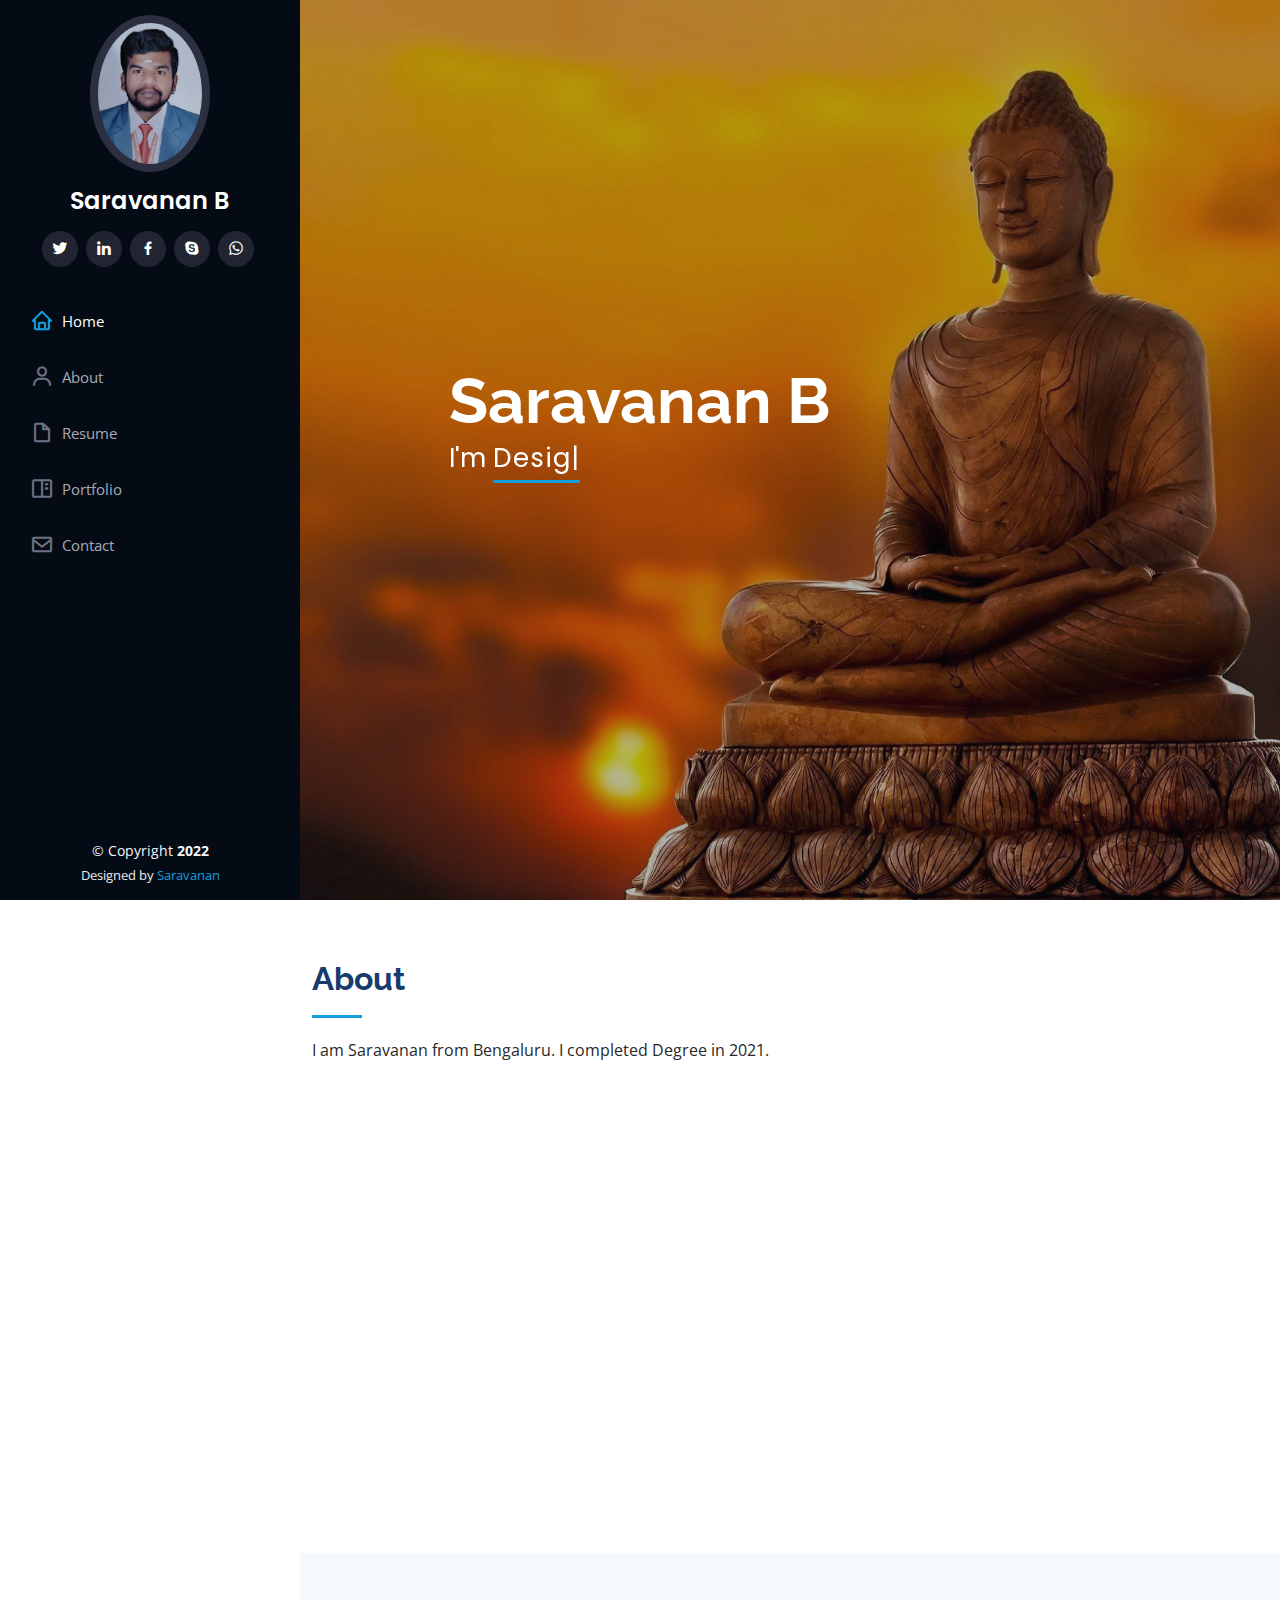
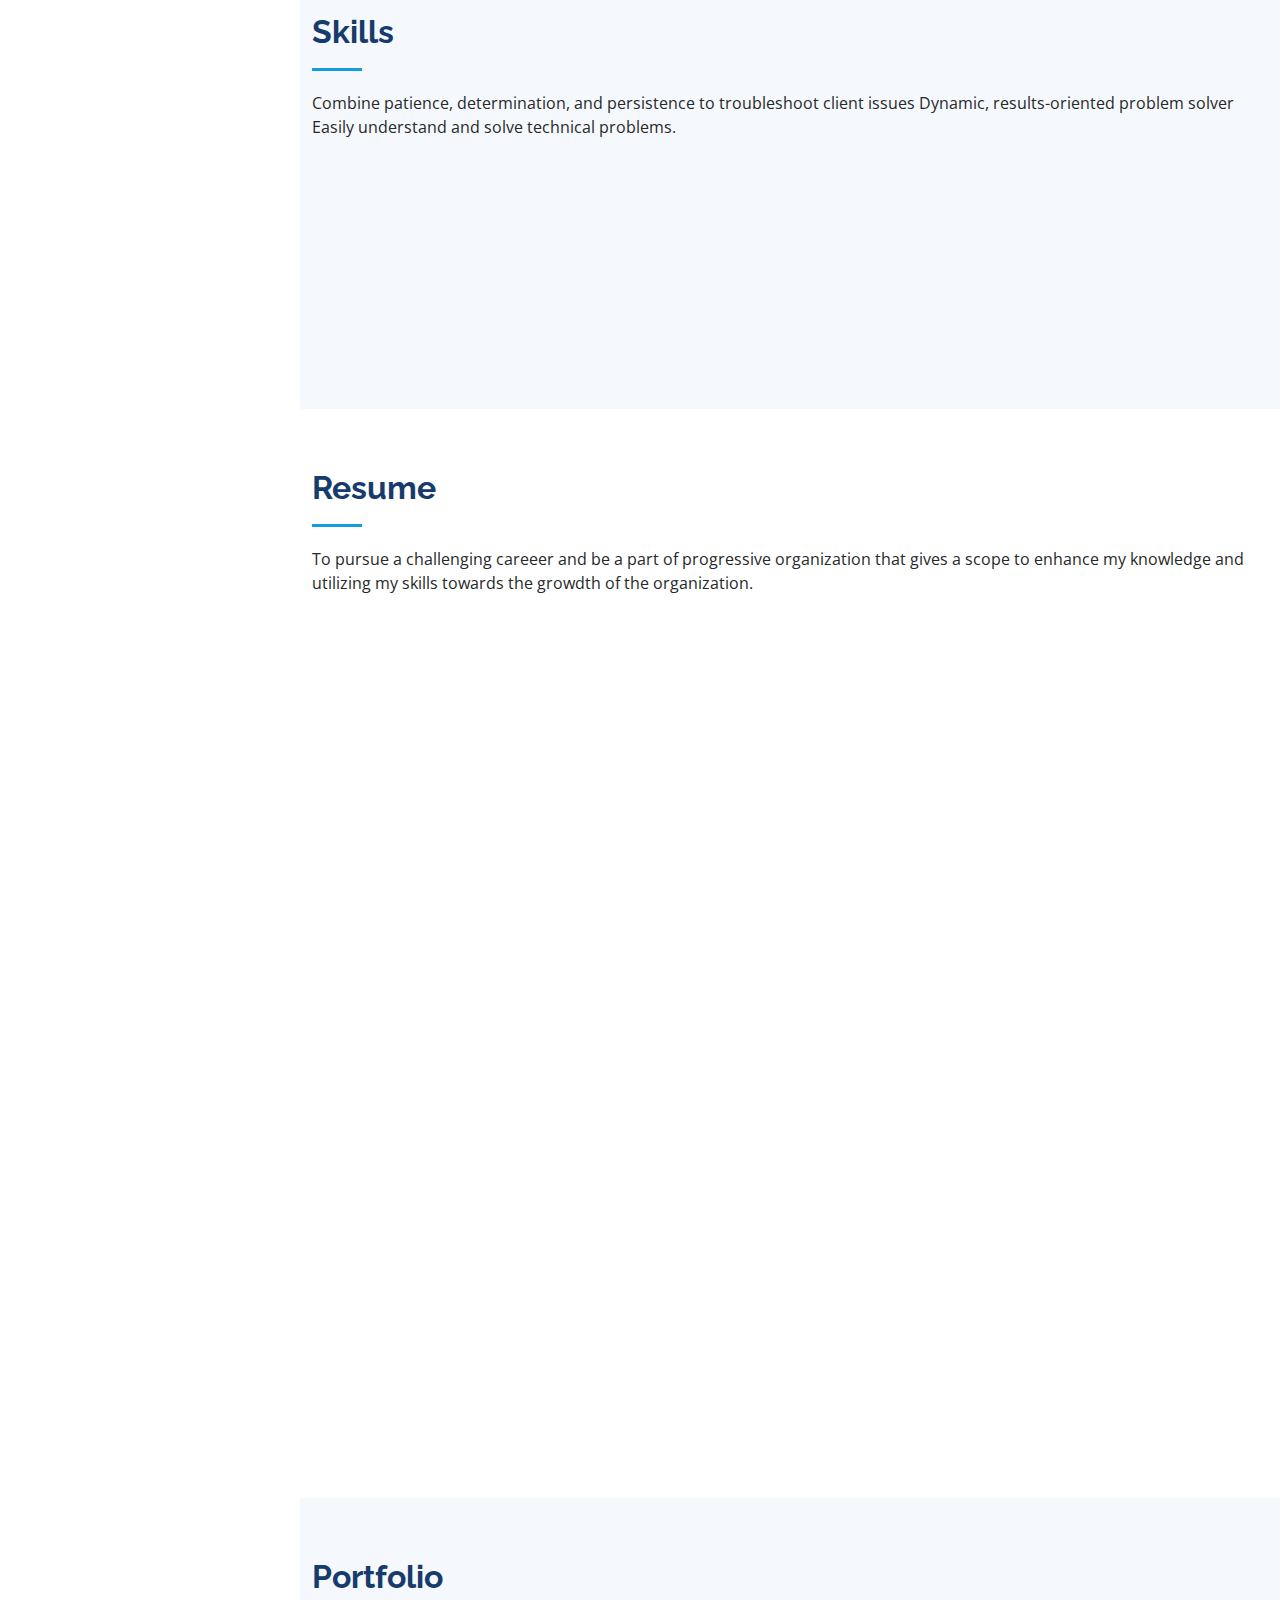
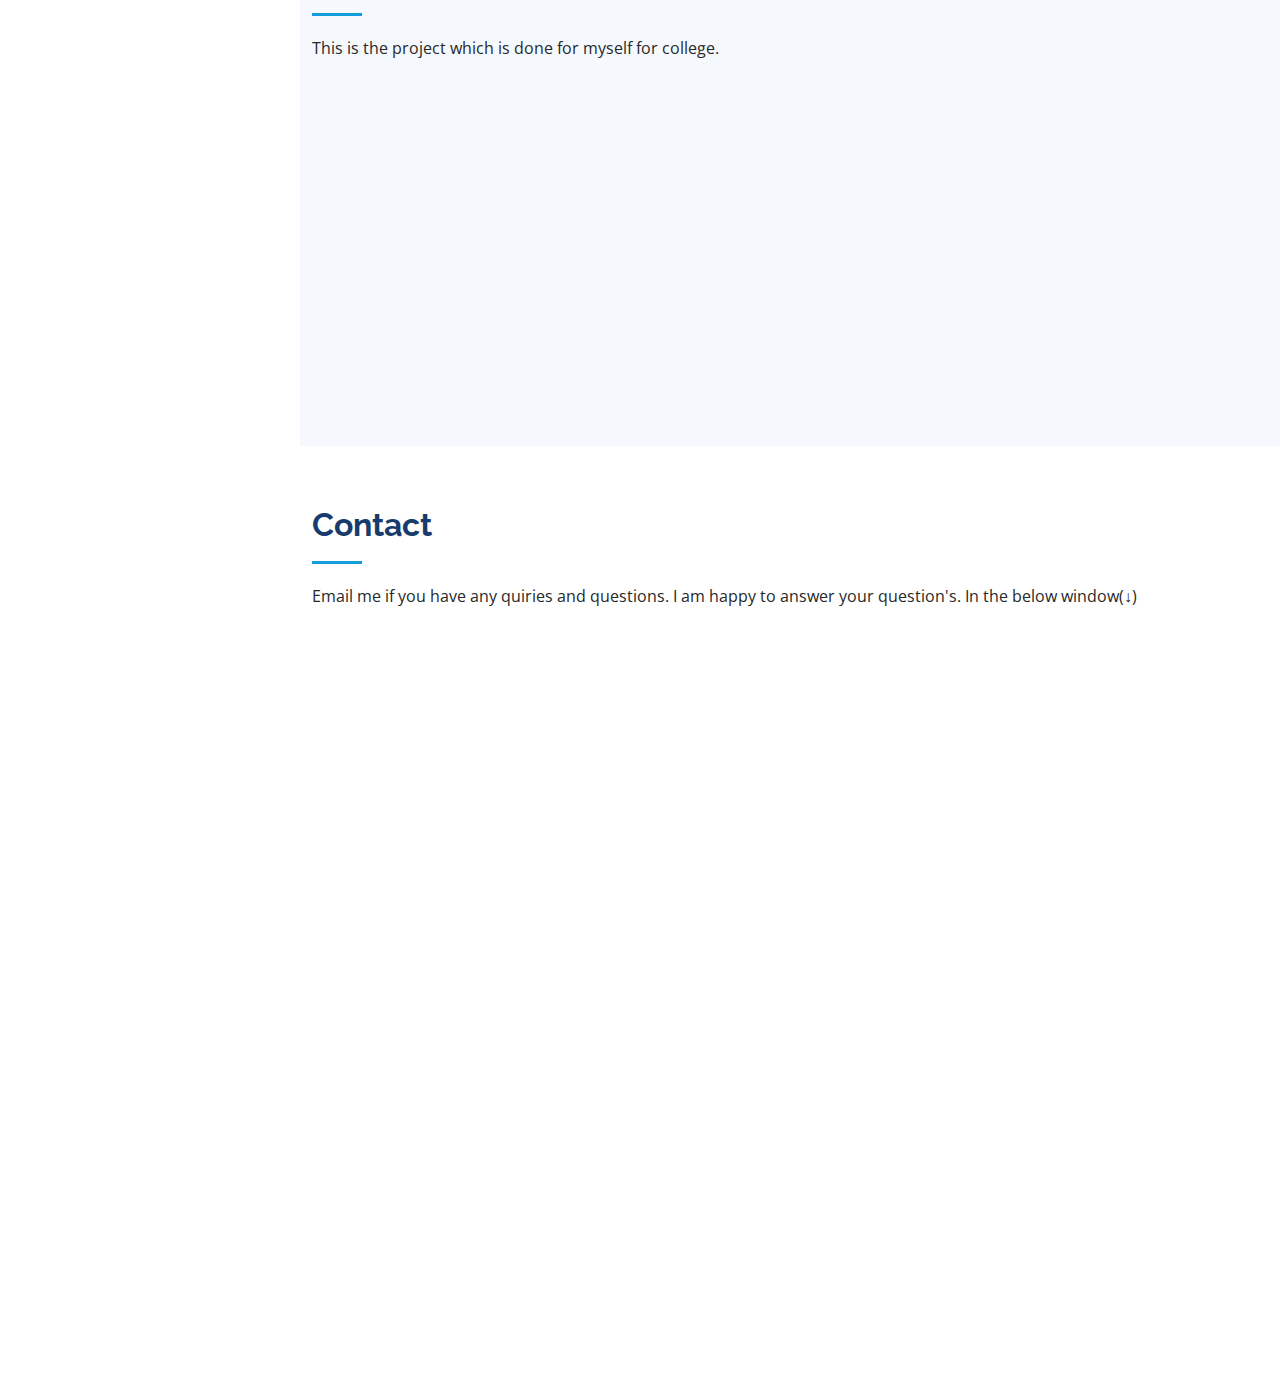
==== index.html @ 4a060204 "Add files via upload" ====
<!DOCTYPE html>
<html lang="en">

<head>
  <meta charset="utf-8">
  <meta content="width=device-width, initial-scale=1.0" name="viewport">

  <title>Saravanan_Protfolio</title>
  <meta content="" name="description">
  <meta content="" name="keywords">

  <!-- Favicons -->
  <link href="assets/img/favicon.png" rel="icon">
  <link href="assets/img/apple-touch-icon.png" rel="apple-touch-icon">

  <!-- Google Fonts -->
  <link href="https://fonts.googleapis.com/css?family=Open+Sans:300,300i,400,400i,600,600i,700,700i|Raleway:300,300i,400,400i,500,500i,600,600i,700,700i|Poppins:300,300i,400,400i,500,500i,600,600i,700,700i" rel="stylesheet">

  <!-- Vendor CSS Files -->
  <link href="assets/vendor/aos/aos.css" rel="stylesheet">
  <link href="assets/vendor/bootstrap/css/bootstrap.min.css" rel="stylesheet">
  <link href="assets/vendor/bootstrap-icons/bootstrap-icons.css" rel="stylesheet">
  <link href="assets/vendor/boxicons/css/boxicons.min.css" rel="stylesheet">
  <link href="assets/vendor/glightbox/css/glightbox.min.css" rel="stylesheet">
  <link href="assets/vendor/swiper/swiper-bundle.min.css" rel="stylesheet">

  <!-- Template Main CSS File -->
  <link href="assets/css/style.css" rel="stylesheet">

</head>

<body>

  <!-- ======= Mobile nav toggle button ======= -->
  <i class="bi bi-list mobile-nav-toggle d-xl-none"></i>

  <!-- ======= Header ======= -->
  <header id="header">
    <div class="d-flex flex-column">

      <div class="profile">
        <img src="assets/img/Saravanan-img.jpg" alt="" class="img-fluid rounded-circle">
        <h1 class="text-light"><a href="index.html">Saravanan B</a></h1>
        <div class="social-links mt-3 text-center">
          <a href="https://mobile.twitter.com/Sarusar59632456" class="twitter"><i class="bx bxl-twitter"></i></a>
          <a href="https://www.linkedin.com/in/saravananacharaya/" class="linkedin"><i class="bx bxl-linkedin"></i></a>
          <a href="https://m.facebook.com/sarusaru.saravanan.7" class="facebook"><i class="bx bxl-facebook"></i></a>
          <a href="https://join.skype.com/invite/ujep6JN3IIJc" class="google-plus"><i class="bx bxl-skype"></i></a>
          <a href="https://wa.me/qr/PTYXPFCREIPWM1" class="whatsapp"><i class="bx bxl-whatsapp"></i></a>
        </div>
      </div>

      <nav id="navbar" class="nav-menu navbar">
        <ul>
          <li><a href="#hero" class="nav-link scrollto active"><i class="bx bx-home"></i> <span>Home</span></a></li>
          <li><a href="#about" class="nav-link scrollto"><i class="bx bx-user"></i> <span>About</span></a></li>
          <li><a href="#resume" class="nav-link scrollto"><i class="bx bx-file-blank"></i> <span>Resume</span></a></li>
          <li><a href="#portfolio" class="nav-link scrollto"><i class="bx bx-book-content"></i> <span>Portfolio</span></a></li>
          <li><a href="#contact" class="nav-link scrollto"><i class="bx bx-envelope"></i> <span>Contact</span></a></li>
        
        </ul>
      </nav><!-- .nav-menu -->
    </div>
  </header><!-- End Header -->

  <!-- ======= Hero Section ======= -->
  <section id="hero" class="d-flex flex-column justify-content-center align-items-center">
    <div class="hero-container" data-aos="fade-in">
      <h1>Saravanan B</h1>
      <p>I'm <span class="typed" data-typed-items="Designer, Developer"></span></p>
    </div>
  </section><!-- End Hero -->

  <main id="main">

    <!-- ======= About Section ======= -->
    <section id="about" class="about">
      <div class="container">

        <div class="section-title">
          <h2>About</h2>
          <p>I am Saravanan from Bengaluru. I completed Degree in 2021.</p>
        </div>

        <div class="row">
          <div class="col-lg-4" data-aos="fade-right">
            <img src="assets/img/pro.jpg" class="img-fluid" alt="">
          </div>
          <div class="col-lg-8 pt-4 pt-lg-0 content" data-aos="fade-left">
            <h3>UI Designer &amp; Web Developer.</h3>
            <p class="fst-italic">
              This is the process of creating evidence-based, interaction designs between human users and products or websites. Design decisions in UX design are driven by research, data analysis, and test results rather than aesthetic preferences and opinions.
            </p>
            <div class="row">
              <div class="col-lg-6">
                <ul>
                  <li><i class="bi bi-chevron-right"></i> <strong>Birthday:</strong> <span>07 July 2000</span></li>
                  <li><i class="bi bi-chevron-right"></i> <strong>Phone:</strong> <span>+91 7676167885</span></li>
                  <li><i class="bi bi-chevron-right"></i> <strong>City:</strong> <span>Bengaluru, Karnataka</span></li>
                </ul>
              </div>
              <div class="col-lg-6">
                <ul>
                  <li><i class="bi bi-chevron-right"></i> <strong>Age:</strong> <span>22</span></li>
                  <li><i class="bi bi-chevron-right"></i> <strong>Degree:</strong> <span>Under_Gradute</span></li>
                  <li><i class="bi bi-chevron-right"></i> <strong>PhEmailone:</strong> <span>saravananacharaya@gmail.com</span></li>
                </ul>
              </div>
            </div>
            <p>
             3 Steps to move on. <strong>CTRL+ALT+DEL.</strong><br>
             *<strong>C</strong>ontrol yourself, looks forward <br>
             *<strong>A</strong>lernate solution <br>
             *<strong>D</strong>elete the solution that hurts you. 
            </p>
          </div>
        </div>

      </div>
    </section><!-- End About Section -->

    <!-- ======= Skills Section ======= -->
    <section id="skills" class="skills section-bg">
      <div class="container">

        <div class="section-title">
          <h2>Skills</h2>
          <p>Combine patience, determination, and persistence to troubleshoot client issues
            Dynamic, results-oriented problem solver
            Easily understand and solve technical problems.</p>
        </div>

        <div class="row skills-content">

          <div class="col-lg-6" data-aos="fade-up">

            <div class="progress">
              <span class="skill">HTML <i class="val">80%</i></span>
              <div class="progress-bar-wrap">
                <div class="progress-bar" role="progressbar" aria-valuenow="80" aria-valuemin="0" aria-valuemax="100"></div>
              </div>
            </div>

            <div class="progress">
              <span class="skill">CSS <i class="val">70%</i></span>
              <div class="progress-bar-wrap">
                <div class="progress-bar" role="progressbar" aria-valuenow="70" aria-valuemin="0" aria-valuemax="100"></div>
              </div>
            </div>

            <div class="progress">
              <span class="skill">JAVA <i class="val">75%</i></span>
              <div class="progress-bar-wrap">
                <div class="progress-bar" role="progressbar" aria-valuenow="75" aria-valuemin="0" aria-valuemax="100"></div>
              </div>
            </div>

          </div>

          <div class="col-lg-6" data-aos="fade-up" data-aos-delay="100">

            <div class="progress">
              <span class="skill">PHP <i class="val">40%</i></span>
              <div class="progress-bar-wrap">
                <div class="progress-bar" role="progressbar" aria-valuenow="40" aria-valuemin="0" aria-valuemax="100"></div>
              </div>
            </div>

            <div class="progress">
              <span class="skill">Windows / OS <i class="val">90%</i></span>
              <div class="progress-bar-wrap">
                <div class="progress-bar" role="progressbar" aria-valuenow="90" aria-valuemin="0" aria-valuemax="100"></div>
              </div>
            </div>

          </div>

        </div>

      </div>
    </section><!-- End Skills Section -->

    <!-- ======= Resume Section ======= -->
    <section id="resume" class="resume">
      <div class="container">

        <div class="section-title">
          <h2>Resume</h2>
          <p>To pursue a challenging careeer and be a part of progressive organization that gives a scope to enhance my 
            knowledge and utilizing my skills towards the growdth of the organization.
          </p>
        </div>

        <div class="row">
          <div class="col-lg-6" data-aos="fade-up">
            <h3 class="resume-title">Sumary</h3>
            <div class="resume-item pb-0">
              <h4>Saravanan B</h4>
              <p><em>Innovative and deadline-driven Web Designer with Good knowledge in designing and developing webpages.</em></p>
              <ul>
                <li>Bengaluru, Karnataka.</li>
                <li>(+91) 7676167885</li>
                <li>saravananacharaya@gmail.com</li>
              </ul>
            </div>

            <h3 class="resume-title">Education</h3>
            <div class="resume-item">
              <h4>Bachelor of Computer Application.</h4>
              <h5>2018 - 2021</h5>
              <p><em>RNS First Grade College.</em></p>
              <p>I completed 3 years of degree in this college with the aggregate of 7.2CGPA and we have done 2 projects.
                1st is mini project which is made with VB.Net and another is main project which is web page and it is done with all Frontend Technologies.
              </p>
            </div>
            <div class="resume-item">
              <h4>pre-University in Commerece &amp; BASBm.</h4>
              <h5>2016 - 2018</h5>
              <p><em>RNS Pre-University College.</em></p>
              <p>This is two years of college life which was started and its a first time college exeprience which was 
              good and we have created lots of fun in that 2 years of pu. And we have created many memories in the class.  
              </p>
            </div>
          </div>
          <div class="col-lg-6" data-aos="fade-up" data-aos-delay="100">
            <h3 class="resume-title">Professional Experience</h3>
            <div class="resume-item">
              <h4>NOC-Support Engineer.</h4>
              <h5>Dec 2021 - present</h5>
              <p><em>Bengaluru, Karnataka.</em></p>
              <ul>
                <li>Started My first carrer in this role.</li>
                <li>Hands on Experience with Excel and all windows tool.</li>
                <li>Hands on exeprience with Ticketing tool like freshservice and Resolving the issues.</li>
                <li>Hands on exeprience with Racher and manaport monitoring.</li>
              </ul>
            </div>
            <div class="resume-item">
              <h4>Web Developer (Intern)</h4>
              <h5>Jul 2021 - Nov 2021</h5>
              <p><em>kozhikode, kerala.</em></p>
              <ul>
                <li>It is the my first Internship and it was online i,e.. Work from Home.</li>
                <li>Hands on exeprience with VS code, MYSQL, PHPmyadmin, & etc.</li>
                <li>I was working with frontend which is to design the webpages.</li>
                <li>knowledge about Remote Dekstop, and some of the products of the company.</li>
              </ul>
            </div>
          </div>
        </div>

      </div>
    </section><!-- End Resume Section -->

    <!-- ======= Portfolio Section ======= -->
    <section id="portfolio" class="portfolio section-bg">
      <div class="container">

        <div class="section-title">
          <h2>Portfolio</h2>
          <p>This is the project which is done for myself for college. </p>
        </div>

        <div class="row" data-aos="fade-up">
          <div class="col-lg-12 d-flex justify-content-center">
            <ul id="portfolio-flters">
              <li data-filter="*" class="filter-active">Web_page</li>
              

             <!-- --<li data-filter=".filter-app">Web_page</li>---- -->


            </ul>
          </div>
        </div>

        <div class="row portfolio-container" data-aos="fade-up" data-aos-delay="100">

          <div class="col-lg-4 col-md-6 portfolio-item filter-app">
            <div class="portfolio-wrap">
              <img src="assets/img/portfolio/portfolio-1.jpg" class="img-fluid" alt="">
              <div class="portfolio-links">
                <a href="assets/img/portfolio/portfolio-1.jpg" data-gallery="portfolioGallery" class="portfolio-lightbox" title="Web_application"><i class="bx bx-plus"></i></a>
                <a href="portfolio-details.html" title="More Details"><i class="bx bx-link"></i></a>
              </div>
            </div>
          </div>

        </div>

      </div>
    </section><!-- End Portfolio Section -->

    <!-- ======= Contact Section ======= -->
    <section id="contact" class="contact">
      <div class="container">

        <div class="section-title">
          <h2>Contact</h2>
          <p>Email me if you have any quiries and questions. I am happy to answer your question's. In the below window(↓)</p>
        </div>

        <div class="row" data-aos="fade-in">

          <div class="col-lg-5 d-flex align-items-stretch">
            <div class="info">
              <div class="address">
                <i class="bi bi-geo-alt"></i>
                <h4>Location:</h4>
                <p>bengaluru, Karnataka</p>
              </div>

              <div class="email">
                <i class="bi bi-envelope"></i>
                <h4>Email:</h4>
                <p>saravananacharaya@gmail.com</p>
              </div>

              <div class="phone">
                <i class="bi bi-phone"></i>
                <h4>Call:</h4>
                <p>+91 7676167885</p>
              </div>

              <iframe src="https://www.google.com/maps/embed?pb=!1m14!1m8!1m3!1d12097.433213460943!2d-74.0062269!3d40.7101282!3m2!1i1024!2i768!4f13.1!3m3!1m2!1s0x0%3A0xb89d1fe6bc499443!2sDowntown+Conference+Center!5e0!3m2!1smk!2sbg!4v1539943755621" frameborder="0" style="border:0; width: 100%; height: 290px;" allowfullscreen></iframe>
            </div>

          </div>

          <div class="col-lg-7 mt-5 mt-lg-0 d-flex align-items-stretch">
            <form action="forms/contact.php" method="post" role="form" class="php-email-form">
              <div class="row">
                <div class="form-group col-md-6">
                  <label for="name">Your Name</label>
                  <input type="text" name="name" class="form-control" id="name" required>
                </div>
                <div class="form-group col-md-6">
                  <label for="name">Your Email</label>
                  <input type="email" class="form-control" name="email" id="email" required>
                </div>
              </div>
              <div class="form-group">
                <label for="name">Subject</label>
                <input type="text" class="form-control" name="subject" id="subject" required>
              </div>
              <div class="form-group">
                <label for="name">Message</label>
                <textarea class="form-control" name="message" rows="10" required></textarea>
              </div>
              <div class="my-3">
                <div class="loading">Loading</div>
                <div class="error-message"></div>
                <div class="sent-message">Your message has been sent. Thank you!</div>
              </div>
              <div class="text-center"><button type="submit">Send Message</button></div>
            </form>
          </div>

        </div>

      </div>
    </section><!-- End Contact Section -->

  </main><!-- End #main -->

  <!-- ======= Footer ======= -->
  <footer id="footer">
    <div class="container">
      <div class="copyright">
        &copy; Copyright <strong><span>2022</span></strong>
      </div>
      <div class="credits">
        Designed by <a href="https://saravanan0707.github.io/Saravanan_profile/">Saravanan</a>
      </div>
    </div>
  </footer><!-- End  Footer -->

  <a href="#" class="back-to-top d-flex align-items-center justify-content-center"><i class="bi bi-arrow-up-short"></i></a>

  <!-- Vendor JS Files -->
  <script src="assets/vendor/purecounter/purecounter.js"></script>
  <script src="assets/vendor/aos/aos.js"></script>
  <script src="assets/vendor/bootstrap/js/bootstrap.bundle.min.js"></script>
  <script src="assets/vendor/glightbox/js/glightbox.min.js"></script>
  <script src="assets/vendor/isotope-layout/isotope.pkgd.min.js"></script>
  <script src="assets/vendor/swiper/swiper-bundle.min.js"></script>
  <script src="assets/vendor/typed.js/typed.min.js"></script>
  <script src="assets/vendor/waypoints/noframework.waypoints.js"></script>
  <script src="assets/vendor/php-email-form/validate.js"></script>

  <!-- Template Main JS File -->
  <script src="assets/js/main.js"></script>
</body>

</html>
---- assets/css/style.css ----
/*--------------------------------------------------------------
# General
--------------------------------------------------------------*/
body {
  font-family: "Open Sans", sans-serif;
  color: #272829;
}

a {
  color: #149ddd;
  text-decoration: none;
}

a:hover {
  color: #37b3ed;
  text-decoration: none;
}

h1, h2, h3, h4, h5, h6 {
  font-family: "Raleway", sans-serif;
}

/*--------------------------------------------------------------
# Back to top button
--------------------------------------------------------------*/
.back-to-top {
  position: fixed;
  visibility: hidden;
  opacity: 0;
  right: 15px;
  bottom: 15px;
  z-index: 996;
  background: #149ddd;
  width: 40px;
  height: 40px;
  border-radius: 50px;
  transition: all 0.4s;
}
.back-to-top i {
  font-size: 28px;
  color: #fff;
  line-height: 0;
}
.back-to-top:hover {
  background: #2eafec;
  color: #fff;
}
.back-to-top.active {
  visibility: visible;
  opacity: 1;
}

/*--------------------------------------------------------------
# Header
--------------------------------------------------------------*/
#header {
  position: fixed;
  top: 0;
  left: 0;
  bottom: 0;
  width: 300px;
  transition: all ease-in-out 0.5s;
  z-index: 9997;
  transition: all 0.5s;
  padding: 0 15px;
  background: #040b14;
  overflow-y: auto;
}
#header .profile img {
  margin: 15px auto;
  display: block;
  width: 120px;
  border: 8px solid #2c2f3f;
}
#header .profile h1 {
  font-size: 24px;
  margin: 0;
  padding: 0;
  font-weight: 600;
  -moz-text-align-last: center;
  text-align-last: center;
  font-family: "Poppins", sans-serif;
}
#header .profile h1 a, #header .profile h1 a:hover {
  color: #fff;
  text-decoration: none;
}
#header .profile .social-links a {
  font-size: 18px;
  display: inline-block;
  background: #212431;
  color: #fff;
  line-height: 1;
  padding: 8px 0;
  margin-right: 4px;
  border-radius: 50%;
  text-align: center;
  width: 36px;
  height: 36px;
  transition: 0.3s;
}
#header .profile .social-links a:hover {
  background: #149ddd;
  color: #fff;
  text-decoration: none;
}

#main {
  margin-left: 300px;
}

@media (max-width: 1199px) {
  #header {
    left: -300px;
  }

  #main {
    margin-left: 0;
  }
}
/*--------------------------------------------------------------
# Navigation Menu
--------------------------------------------------------------*/
/* Desktop Navigation */
.nav-menu {
  padding: 30px 0 0 0;
}
.nav-menu * {
  margin: 0;
  padding: 0;
  list-style: none;
}
.nav-menu > ul > li {
  position: relative;
  white-space: nowrap;
}
.nav-menu a, .nav-menu a:focus {
  display: flex;
  align-items: center;
  color: #a8a9b4;
  padding: 12px 15px;
  margin-bottom: 8px;
  transition: 0.3s;
  font-size: 15px;
}
.nav-menu a i, .nav-menu a:focus i {
  font-size: 24px;
  padding-right: 8px;
  color: #6f7180;
}
.nav-menu a:hover, .nav-menu .active, .nav-menu .active:focus, .nav-menu li:hover > a {
  text-decoration: none;
  color: #fff;
}
.nav-menu a:hover i, .nav-menu .active i, .nav-menu .active:focus i, .nav-menu li:hover > a i {
  color: #149ddd;
}

/* Mobile Navigation */
.mobile-nav-toggle {
  position: fixed;
  right: 15px;
  top: 15px;
  z-index: 9998;
  border: 0;
  font-size: 24px;
  transition: all 0.4s;
  outline: none !important;
  background-color: #149ddd;
  color: #fff;
  width: 40px;
  height: 40px;
  display: inline-flex;
  align-items: center;
  justify-content: center;
  line-height: 0;
  border-radius: 50px;
  cursor: pointer;
}

.mobile-nav-active {
  overflow: hidden;
}
.mobile-nav-active #header {
  left: 0;
}

/*--------------------------------------------------------------
# Hero Section
--------------------------------------------------------------*/
#hero {
  width: 100%;
  height: 100vh;
  background: url("../img/bg-img.jpg") top center;
  background-size: cover;
}
#hero:before {
  content: "";
  background: rgba(5, 13, 24, 0.3);
  position: absolute;
  bottom: 0;
  top: 0;
  left: 0;
  right: 0;
  z-index: 1;
}
#hero .hero-container {
  position: relative;
  z-index: 2;
  min-width: 300px;
}
#hero h1 {
  margin: 0 0 10px 0;
  font-size: 64px;
  font-weight: 700;
  line-height: 56px;
  color: #fff;
}
#hero p {
  color: #fff;
  margin-bottom: 50px;
  font-size: 26px;
  font-family: "Poppins", sans-serif;
}
#hero p span {
  color: #fff;
  padding-bottom: 4px;
  letter-spacing: 1px;
  border-bottom: 3px solid #149ddd;
}
@media (min-width: 1024px) {
  #hero {
    background-attachment: fixed;
  }
}
@media (max-width: 768px) {
  #hero h1 {
    font-size: 28px;
    line-height: 36px;
  }
  #hero h2 {
    font-size: 18px;
    line-height: 24px;
    margin-bottom: 30px;
  }
}

/*--------------------------------------------------------------
# Sections General
--------------------------------------------------------------*/
section {
  padding: 60px 0;
  overflow: hidden;
}

.section-bg {
  background: #f5f8fd;
}

.section-title {
  padding-bottom: 30px;
}
.section-title h2 {
  font-size: 32px;
  font-weight: bold;
  margin-bottom: 20px;
  padding-bottom: 20px;
  position: relative;
  color: #173b6c;
}
.section-title h2::after {
  content: "";
  position: absolute;
  display: block;
  width: 50px;
  height: 3px;
  background: #149ddd;
  bottom: 0;
  left: 0;
}
.section-title p {
  margin-bottom: 0;
}

/*--------------------------------------------------------------
# About
--------------------------------------------------------------*/
.about .content h3 {
  font-weight: 700;
  font-size: 26px;
  color: #173b6c;
}
.about .content ul {
  list-style: none;
  padding: 0;
}
.about .content ul li {
  margin-bottom: 20px;
  display: flex;
  align-items: center;
}
.about .content ul strong {
  margin-right: 10px;
}
.about .content ul i {
  font-size: 16px;
  margin-right: 5px;
  color: #149ddd;
  line-height: 0;
}
.about .content p:last-child {
  margin-bottom: 0;
}

/*--------------------------------------------------------------
# Skills
--------------------------------------------------------------*/
.skills .progress {
  height: 60px;
  display: block;
  background: none;
  border-radius: 0;
}
.skills .progress .skill {
  padding: 0;
  margin: 0 0 6px 0;
  text-transform: uppercase;
  display: block;
  font-weight: 600;
  font-family: "Poppins", sans-serif;
  color: #050d18;
}
.skills .progress .skill .val {
  float: right;
  font-style: normal;
}
.skills .progress-bar-wrap {
  background: #dce8f8;
  height: 10px;
}
.skills .progress-bar {
  width: 1px;
  height: 10px;
  transition: 0.9s;
  background-color: #149ddd;
}

/*--------------------------------------------------------------
# Resume
--------------------------------------------------------------*/
.resume .resume-title {
  font-size: 26px;
  font-weight: 700;
  margin-top: 20px;
  margin-bottom: 20px;
  color: #050d18;
}
.resume .resume-item {
  padding: 0 0 20px 20px;
  margin-top: -2px;
  border-left: 2px solid #1f5297;
  position: relative;
}
.resume .resume-item h4 {
  line-height: 18px;
  font-size: 18px;
  font-weight: 600;
  text-transform: uppercase;
  font-family: "Poppins", sans-serif;
  color: #050d18;
  margin-bottom: 10px;
}
.resume .resume-item h5 {
  font-size: 16px;
  background: #e4edf9;
  padding: 5px 15px;
  display: inline-block;
  font-weight: 600;
  margin-bottom: 10px;
}
.resume .resume-item ul {
  padding-left: 20px;
}
.resume .resume-item ul li {
  padding-bottom: 10px;
}
.resume .resume-item:last-child {
  padding-bottom: 0;
}
.resume .resume-item::before {
  content: "";
  position: absolute;
  width: 16px;
  height: 16px;
  border-radius: 50px;
  left: -9px;
  top: 0;
  background: #fff;
  border: 2px solid #1f5297;
}

/*--------------------------------------------------------------
# Portfolio
--------------------------------------------------------------*/
.portfolio .portfolio-item {
  margin-bottom: 30px;
}
.portfolio #portfolio-flters {
  padding: 0;
  margin: 0 auto 35px auto;
  list-style: none;
  text-align: center;
  background: #fff;
  border-radius: 50px;
  padding: 2px 15px;
}
.portfolio #portfolio-flters li {
  cursor: pointer;
  display: inline-block;
  padding: 10px 15px 8px 15px;
  font-size: 14px;
  font-weight: 600;
  line-height: 1;
  text-transform: uppercase;
  color: #272829;
  margin-bottom: 5px;
  transition: all 0.3s ease-in-out;
}
.portfolio #portfolio-flters li:hover, .portfolio #portfolio-flters li.filter-active {
  color: #149ddd;
}
.portfolio #portfolio-flters li:last-child {
  margin-right: 0;
}
.portfolio .portfolio-wrap {
  transition: 0.3s;
  position: relative;
  overflow: hidden;
  z-index: 1;
}
.portfolio .portfolio-wrap::before {
  content: "";
  background: rgba(255, 255, 255, 0.5);
  position: absolute;
  left: 0;
  right: 0;
  top: 0;
  bottom: 0;
  transition: all ease-in-out 0.3s;
  z-index: 2;
  opacity: 0;
}
.portfolio .portfolio-wrap .portfolio-links {
  opacity: 1;
  left: 0;
  right: 0;
  bottom: -60px;
  z-index: 3;
  position: absolute;
  transition: all ease-in-out 0.3s;
  display: flex;
  justify-content: center;
}
.portfolio .portfolio-wrap .portfolio-links a {
  color: #fff;
  font-size: 28px;
  text-align: center;
  background: rgba(20, 157, 221, 0.75);
  transition: 0.3s;
  width: 50%;
}
.portfolio .portfolio-wrap .portfolio-links a:hover {
  background: rgba(20, 157, 221, 0.95);
}
.portfolio .portfolio-wrap .portfolio-links a + a {
  border-left: 1px solid #37b3ed;
}
.portfolio .portfolio-wrap:hover::before {
  top: 0;
  left: 0;
  right: 0;
  bottom: 0;
  opacity: 1;
}
.portfolio .portfolio-wrap:hover .portfolio-links {
  opacity: 1;
  bottom: 0;
}

/*--------------------------------------------------------------
# Portfolio Details
--------------------------------------------------------------*/
.portfolio-details {
  padding-top: 40px;
}
.portfolio-details .portfolio-details-slider img {
  width: 100%;
}
.portfolio-details .portfolio-details-slider .swiper-pagination {
  margin-top: 20px;
  position: relative;
}
.portfolio-details .portfolio-details-slider .swiper-pagination .swiper-pagination-bullet {
  width: 12px;
  height: 12px;
  background-color: #fff;
  opacity: 1;
  border: 1px solid #149ddd;
}
.portfolio-details .portfolio-details-slider .swiper-pagination .swiper-pagination-bullet-active {
  background-color: #149ddd;
}
.portfolio-details .portfolio-info {
  padding: 30px;
  box-shadow: 0px 0 30px rgba(5, 13, 24, 0.08);
}
.portfolio-details .portfolio-info h3 {
  font-size: 22px;
  font-weight: 700;
  margin-bottom: 20px;
  padding-bottom: 20px;
  border-bottom: 1px solid #eee;
}
.portfolio-details .portfolio-info ul {
  list-style: none;
  padding: 0;
  font-size: 15px;
}
.portfolio-details .portfolio-info ul li + li {
  margin-top: 10px;
}
.portfolio-details .portfolio-description {
  padding-top: 30px;
}
.portfolio-details .portfolio-description h2 {
  font-size: 26px;
  font-weight: 700;
  margin-bottom: 20px;
}
.portfolio-details .portfolio-description p {
  padding: 0;
}

/*--------------------------------------------------------------
# Contact
--------------------------------------------------------------*/
.contact {
  padding-bottom: 130px;
}
.contact .info {
  padding: 30px;
  background: #fff;
  width: 100%;
  box-shadow: 0 0 24px 0 rgba(0, 0, 0, 0.12);
}
.contact .info i {
  font-size: 20px;
  color: #149ddd;
  float: left;
  width: 44px;
  height: 44px;
  background: #dff3fc;
  display: flex;
  justify-content: center;
  align-items: center;
  border-radius: 50px;
  transition: all 0.3s ease-in-out;
}
.contact .info h4 {
  padding: 0 0 0 60px;
  font-size: 22px;
  font-weight: 600;
  margin-bottom: 5px;
  color: #050d18;
}
.contact .info p {
  padding: 0 0 10px 60px;
  margin-bottom: 20px;
  font-size: 14px;
  color: #173b6c;
}
.contact .info .email p {
  padding-top: 5px;
}
.contact .info .social-links {
  padding-left: 60px;
}
.contact .info .social-links a {
  font-size: 18px;
  display: inline-block;
  background: #333;
  color: #fff;
  line-height: 1;
  padding: 8px 0;
  border-radius: 50%;
  text-align: center;
  width: 36px;
  height: 36px;
  transition: 0.3s;
  margin-right: 10px;
}
.contact .info .social-links a:hover {
  background: #149ddd;
  color: #fff;
}
.contact .info .email:hover i, .contact .info .address:hover i, .contact .info .phone:hover i {
  background: #149ddd;
  color: #fff;
}
.contact .php-email-form {
  width: 100%;
  padding: 30px;
  background: #fff;
  box-shadow: 0 0 24px 0 rgba(0, 0, 0, 0.12);
}
.contact .php-email-form .form-group {
  padding-bottom: 8px;
}
.contact .php-email-form .validate {
  display: none;
  color: red;
  margin: 0 0 15px 0;
  font-weight: 400;
  font-size: 13px;
}
.contact .php-email-form .error-message {
  display: none;
  color: #fff;
  background: #ed3c0d;
  text-align: left;
  padding: 15px;
  font-weight: 600;
}
.contact .php-email-form .error-message br + br {
  margin-top: 25px;
}
.contact .php-email-form .sent-message {
  display: none;
  color: #fff;
  background: #18d26e;
  text-align: center;
  padding: 15px;
  font-weight: 600;
}
.contact .php-email-form .loading {
  display: none;
  background: #fff;
  text-align: center;
  padding: 15px;
}
.contact .php-email-form .loading:before {
  content: "";
  display: inline-block;
  border-radius: 50%;
  width: 24px;
  height: 24px;
  margin: 0 10px -6px 0;
  border: 3px solid #18d26e;
  border-top-color: #eee;
  -webkit-animation: animate-loading 1s linear infinite;
  animation: animate-loading 1s linear infinite;
}
.contact .php-email-form .form-group {
  margin-bottom: 15px;
}
.contact .php-email-form label {
  padding-bottom: 8px;
}
.contact .php-email-form input, .contact .php-email-form textarea {
  border-radius: 0;
  box-shadow: none;
  font-size: 14px;
}
.contact .php-email-form input {
  height: 44px;
}
.contact .php-email-form textarea {
  padding: 10px 15px;
}
.contact .php-email-form button[type=submit] {
  background: #149ddd;
  border: 0;
  padding: 10px 24px;
  color: #fff;
  transition: 0.4s;
  border-radius: 4px;
}
.contact .php-email-form button[type=submit]:hover {
  background: #37b3ed;
}
@-webkit-keyframes animate-loading {
  0% {
    transform: rotate(0deg);
  }
  100% {
    transform: rotate(360deg);
  }
}
@keyframes animate-loading {
  0% {
    transform: rotate(0deg);
  }
  100% {
    transform: rotate(360deg);
  }
}

/*--------------------------------------------------------------
# Breadcrumbs
--------------------------------------------------------------*/
.breadcrumbs {
  padding: 20px 0;
  background: #f9f9f9;
}
.breadcrumbs h2 {
  font-size: 26px;
  font-weight: 300;
}
.breadcrumbs ol {
  display: flex;
  flex-wrap: wrap;
  list-style: none;
  padding: 0;
  margin: 0;
  font-size: 15px;
}
.breadcrumbs ol li + li {
  padding-left: 10px;
}
.breadcrumbs ol li + li::before {
  display: inline-block;
  padding-right: 10px;
  color: #0e2442;
  content: "/";
}
@media (max-width: 768px) {
  .breadcrumbs .d-flex {
    display: block !important;
  }
  .breadcrumbs ol {
    display: block;
  }
  .breadcrumbs ol li {
    display: inline-block;
  }
}

/*--------------------------------------------------------------
# Footer
--------------------------------------------------------------*/
#footer {
  padding: 15px;
  color: #f4f6fd;
  font-size: 14px;
  position: fixed;
  left: 0;
  bottom: 0;
  width: 300px;
  z-index: 9999;
  background: #040b14;
}
#footer .copyright {
  text-align: center;
}
#footer .credits {
  padding-top: 5px;
  text-align: center;
  font-size: 13px;
  color: #eaebf0;
}
@media (max-width: 1199px) {
  #footer {
    position: static;
    width: auto;
    padding-right: 20px 15px;
  }
}
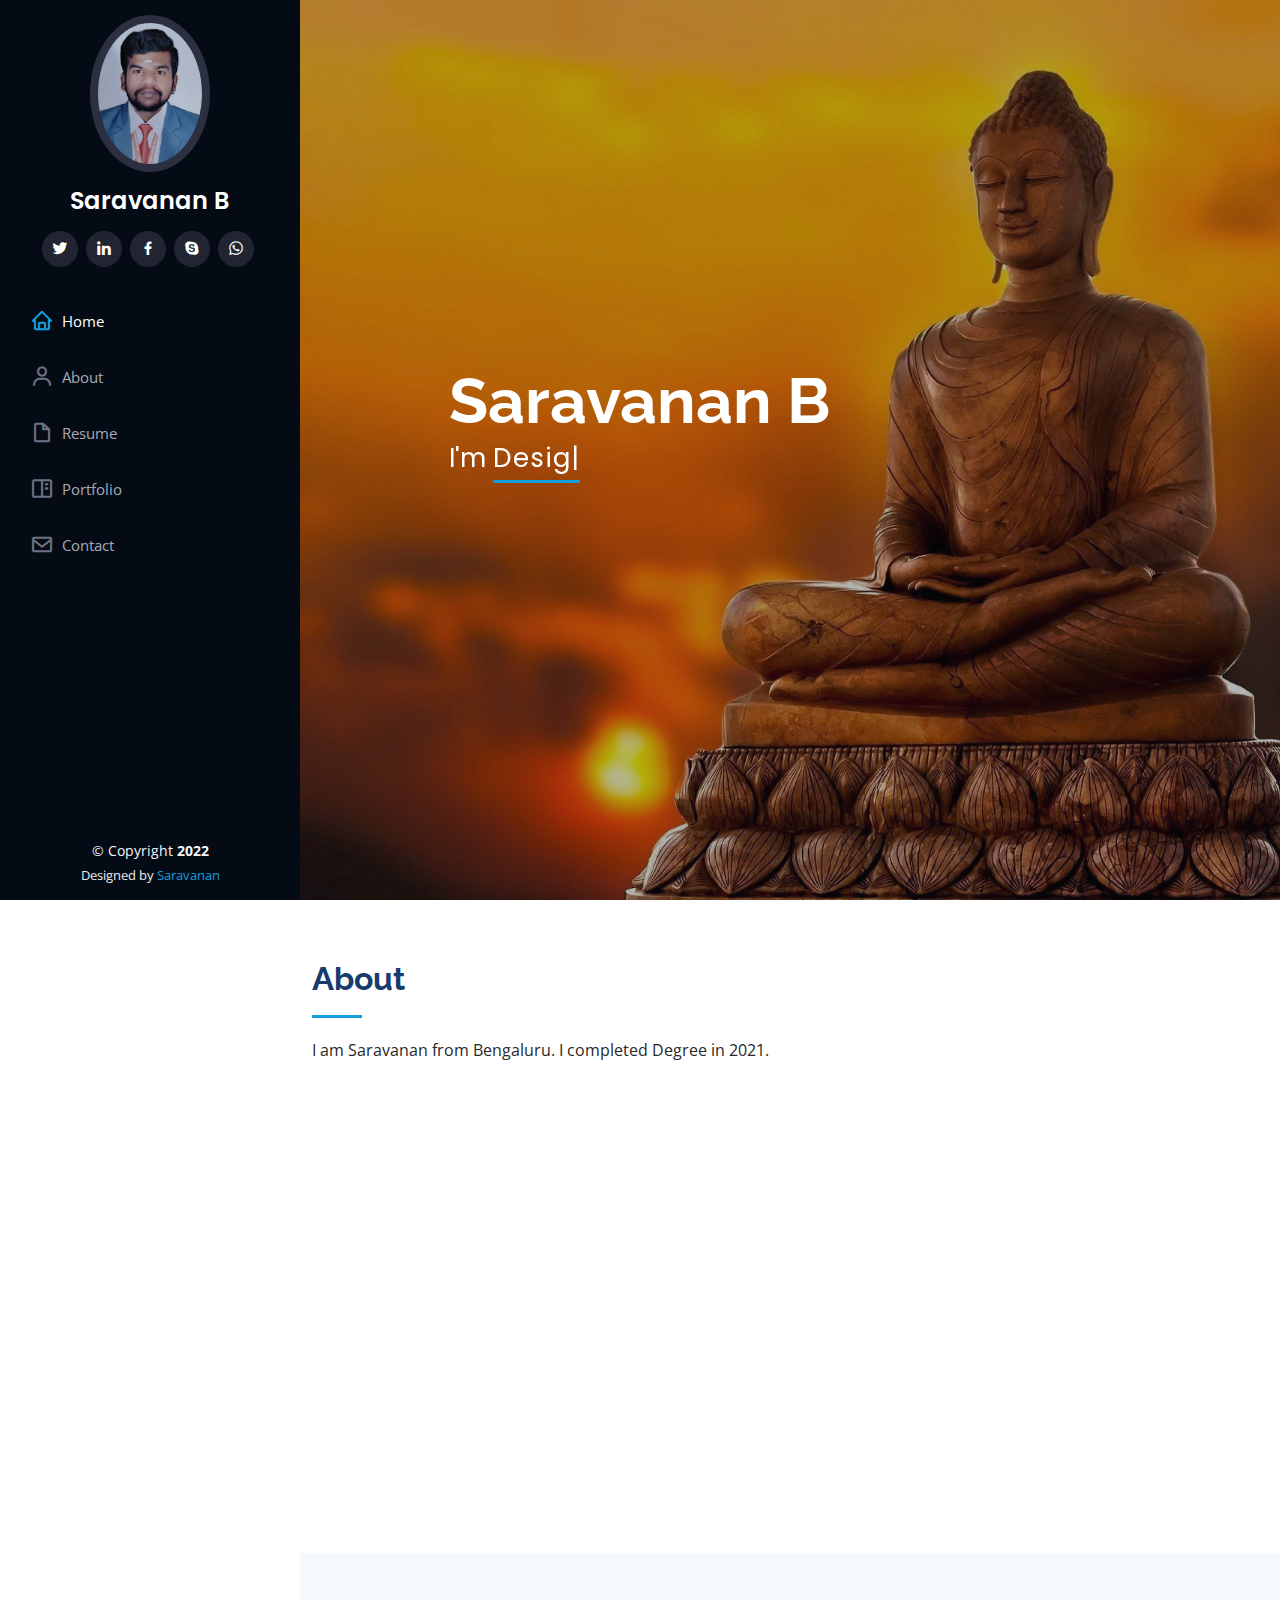
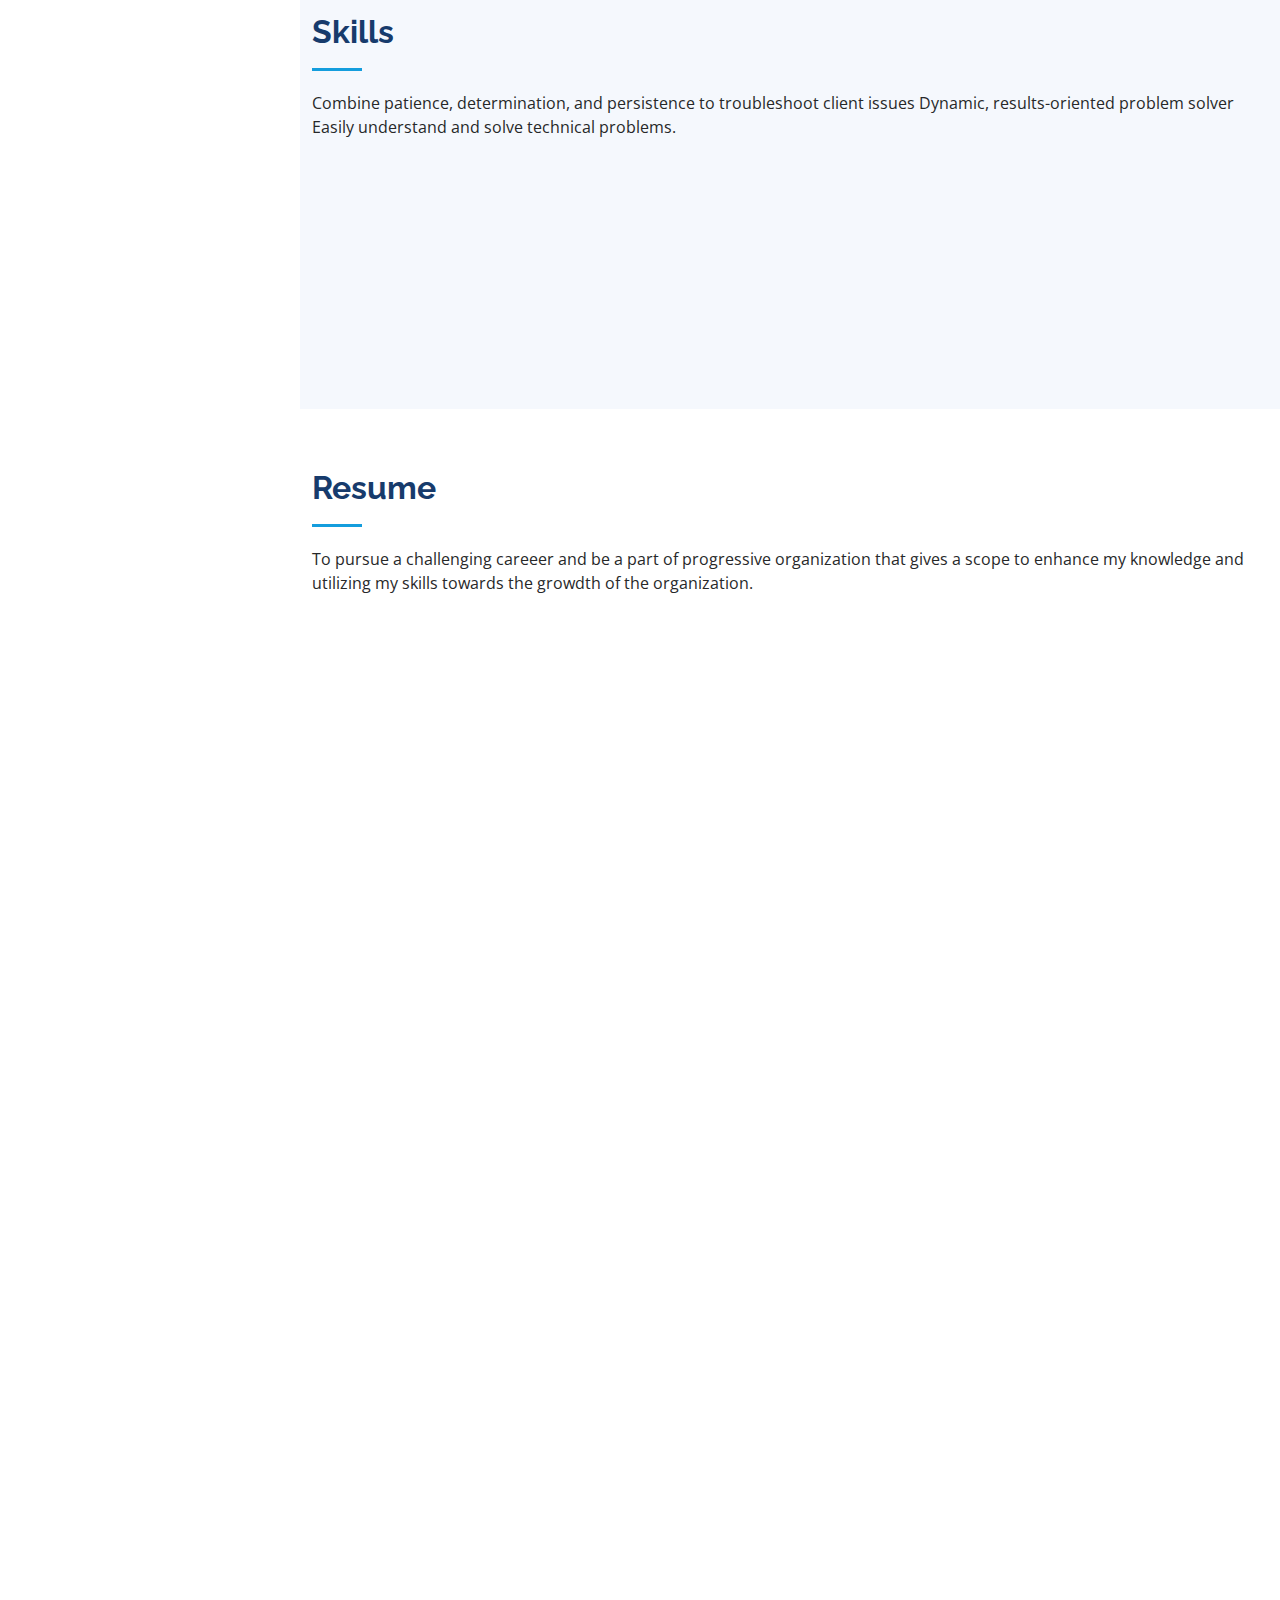
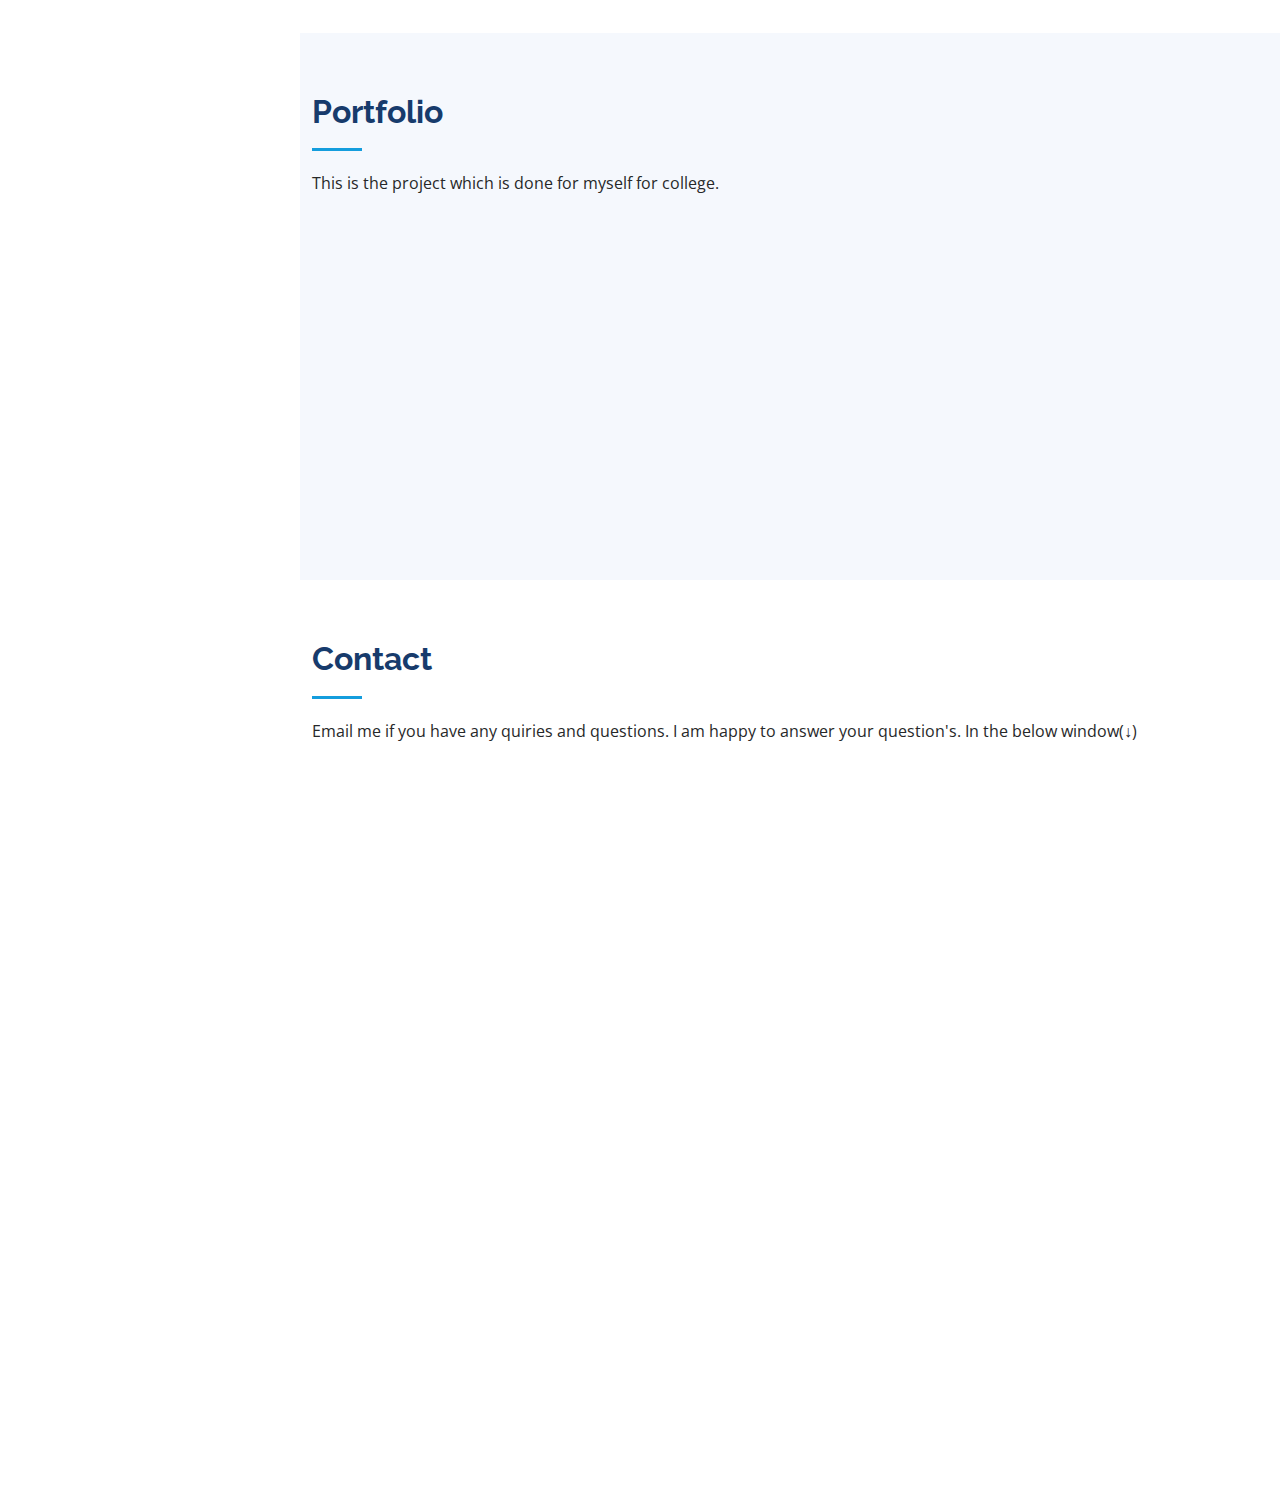
==== commit b47ef1d7: "updated work experience" ====
--- a/index.html
+++ b/index.html
@@ -229,10 +229,13 @@
               <h5>Dec 2021 - present</h5>
               <p><em>Bengaluru, Karnataka.</em></p>
               <ul>
-                <li>Started My first carrer in this role.</li>
-                <li>Hands on Experience with Excel and all windows tool.</li>
-                <li>Hands on exeprience with Ticketing tool like freshservice and Resolving the issues.</li>
-                <li>Hands on exeprience with Racher and manaport monitoring.</li>
+                <li>Manage tickets logged in fresh services tool and assign to the respective person within the responsive SLA.</li>
+                <li>Monitor server, application and dashboard on the defined time and report issues to relevent stakeholders</li>
+                <li>Prepare daily, weekly and monthly reports.</li>
+                <li>Strong background in L1 Support.</li>
+                <li>Good Working Knowledege in releasing Patchs to client through client server.</li>
+                <li>Monitoring the application on daily basis to ensure the business append smoothly without any interruptions.</li>
+                <li>performing daily health check of servers and databasesperforming daily health check of servers and databases</li>
               </ul>
             </div>
             <div class="resume-item">
@@ -392,4 +395,4 @@
   <script src="assets/js/main.js"></script>
 </body>
 
-</html>+</html>
